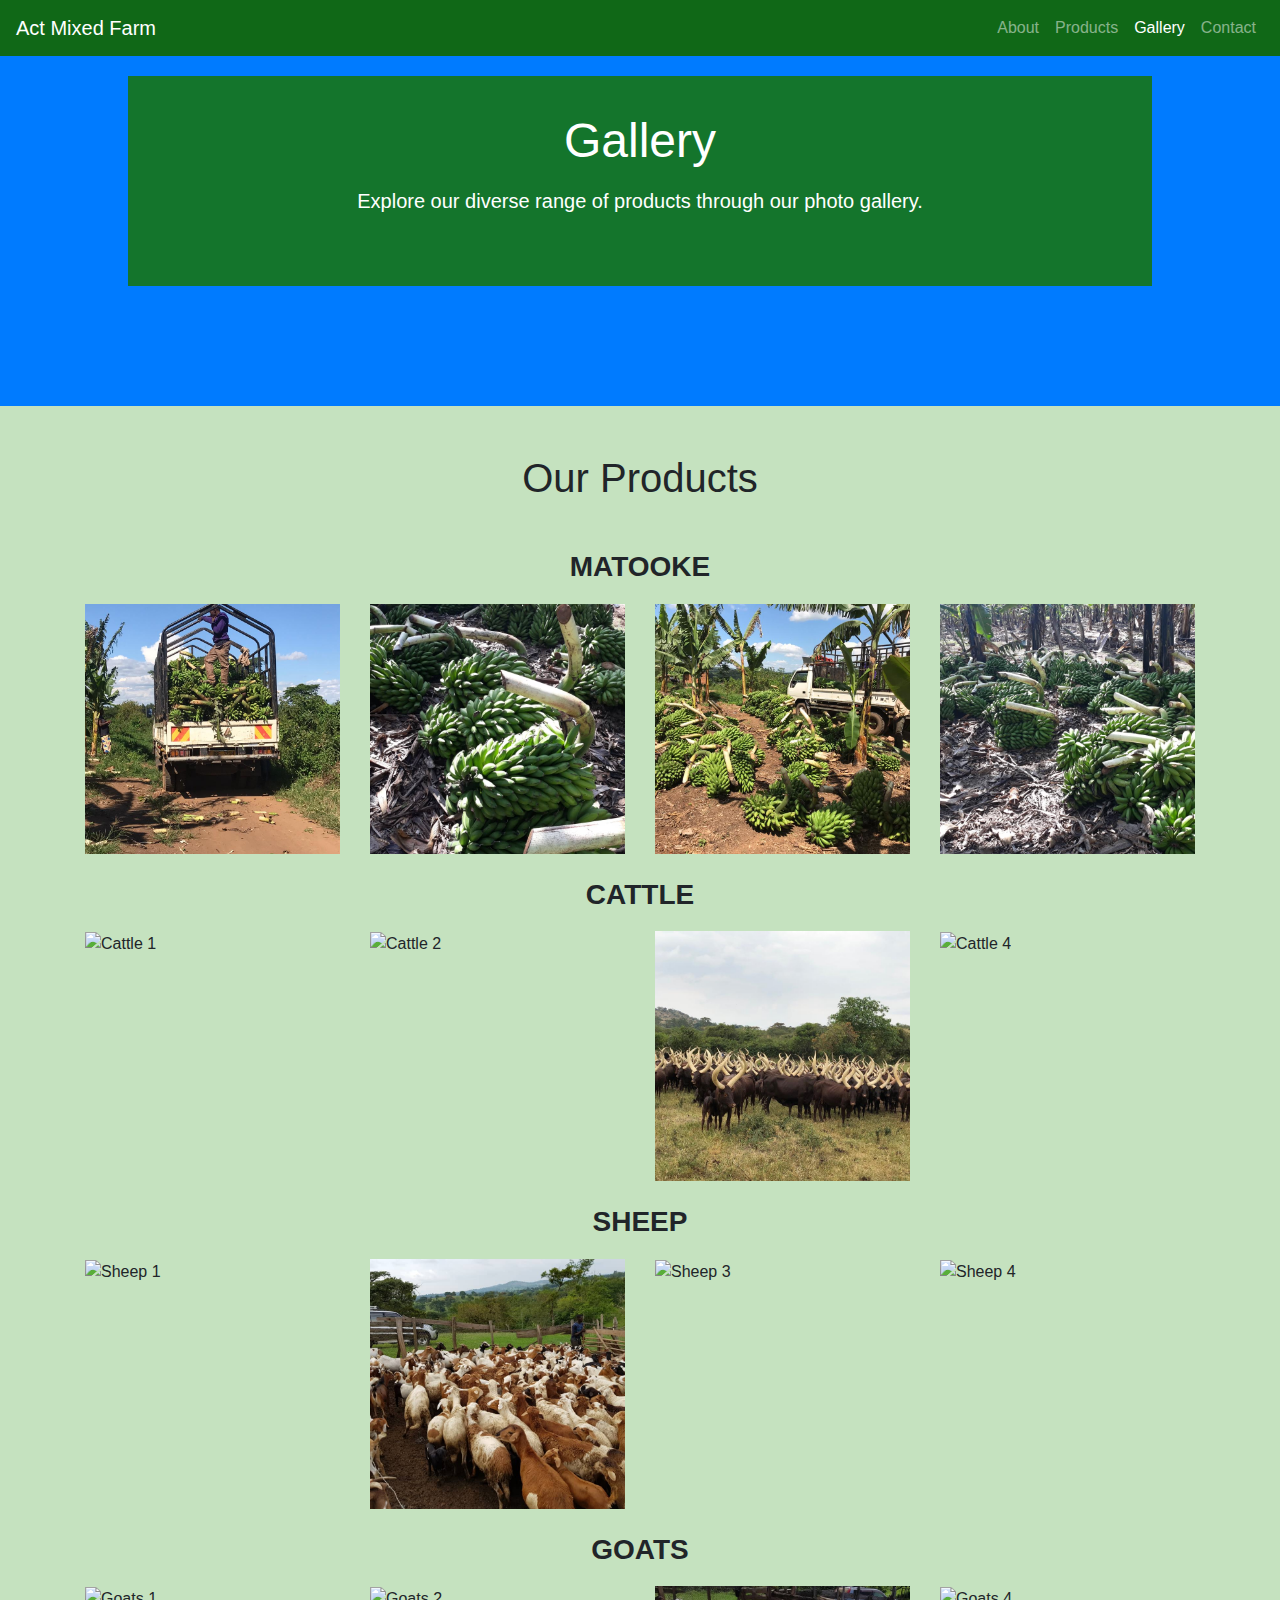
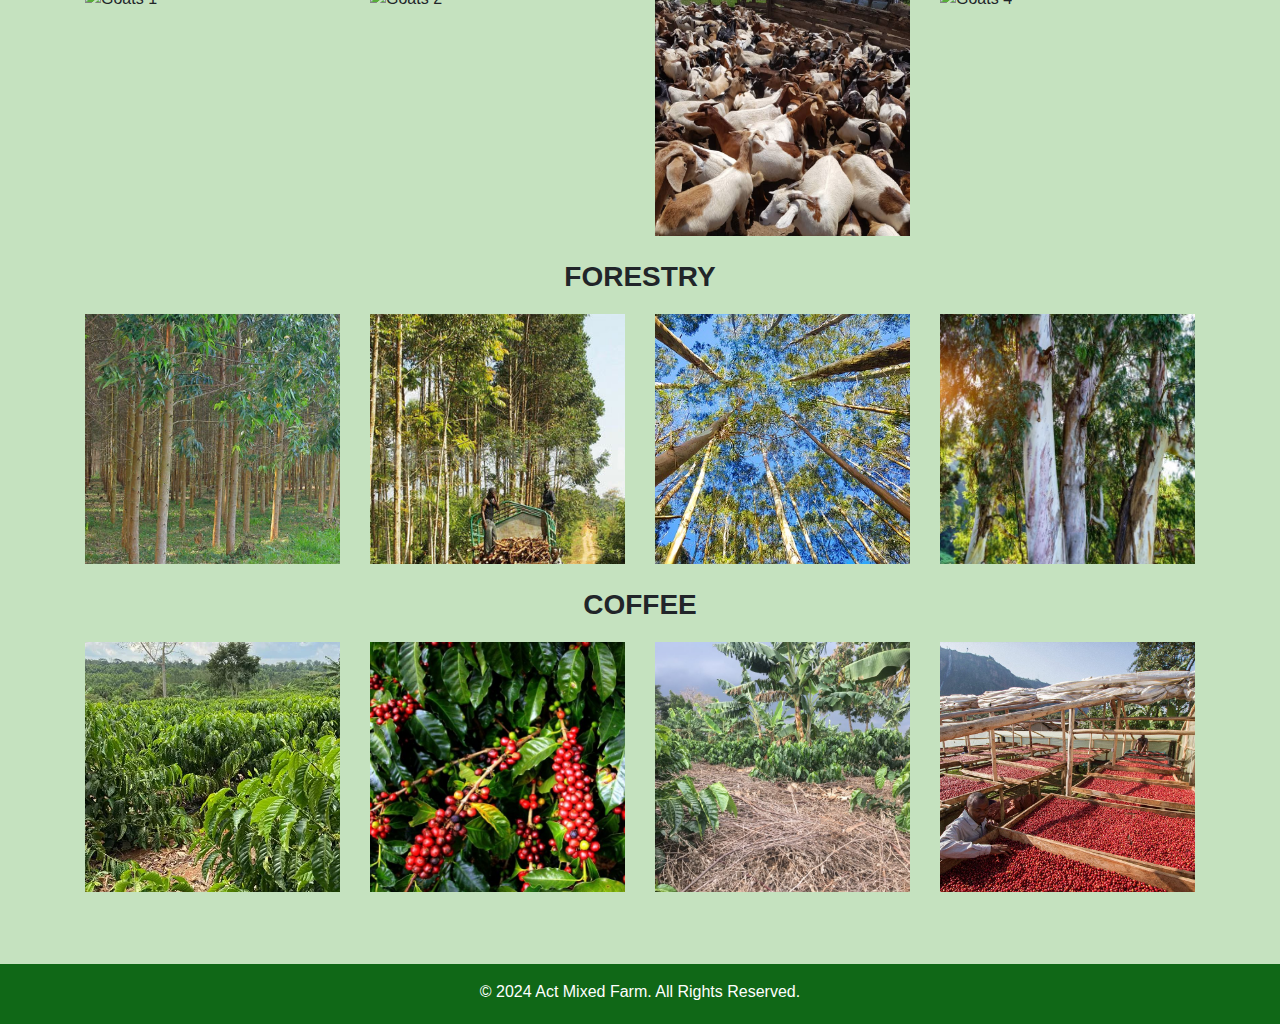
==== gallery.html @ eb422c22 "Initial Commit" ====
<!DOCTYPE html>
<html lang="en">

<head>
    <meta charset="UTF-8" />
    <meta name="viewport" content="width=device-width, initial-scale=1.0" />
    <title>Gallery - Act Mixed Farm</title>
    <link href="https://maxcdn.bootstrapcdn.com/bootstrap/4.5.2/css/bootstrap.min.css" rel="stylesheet" />
    <link rel="stylesheet" href="https://cdnjs.cloudflare.com/ajax/libs/font-awesome/5.15.3/css/all.min.css" />
    <link rel="stylesheet" href="styles.css" />
    <style>
        body {
            background-color: #c5e2bf;
        }

        .gallery-img {
            height: 250px;
            object-fit: cover;
            width: 100%;
        }

        h3 {
            text-align: center;
            margin-bottom: 20px;
            font-weight: bold;
        }
    </style>
</head>

<body>
    <!-- Navigation -->
    <nav class="navbar navbar-expand-lg navbar-dark bg-dark fixed-top">
        <a class="navbar-brand" href="#">Act Mixed Farm</a>
        <button class="navbar-toggler" type="button" data-toggle="collapse" data-target="#navbarNav"
            aria-controls="navbarNav" aria-expanded="false" aria-label="Toggle navigation">
            <span class="navbar-toggler-icon"></span>
        </button>
        <div class="collapse navbar-collapse" id="navbarNav">
            <ul class="navbar-nav ml-auto">
                <li class="nav-item">
                    <a class="nav-link" href="index.html#about">About</a>
                </li>
                <li class="nav-item">
                    <a class="nav-link" href="index.html#products">Products</a>
                </li>
                <li class="nav-item active">
                    <a class="nav-link" href="gallery.html">Gallery</a>
                </li>
                <li class="nav-item">
                    <a class="nav-link" href="index.html#contact">Contact</a>
                </li>
            </ul>
        </div>
    </nav>

    <!-- Header Section -->
    <header class="bg-primary text-white text-center py-5">
        <div class="container">
            <h1>Gallery</h1>
            <p class="lead">Explore our diverse range of products through our photo gallery.</p>
        </div>
    </header>

    <!-- Gallery Section -->
    <section id="gallery" class="py-5">
        <div class="container">
            <h2 class="text-center mb-5">Our Products</h2>

            <!-- Matooke Images -->
            <h3>MATOOKE</h3>
            <div class="row mb-4">
                <div class="col-md-3">
                    <img src="images/IMG_1291.JPG" class="img-fluid gallery-img" alt="Matooke 1" />
                </div>
                <div class="col-md-3">
                    <img src="images/IMG_0360.JPG" class="img-fluid gallery-img" alt="Matooke 2" />
                </div>
                <div class="col-md-3">
                    <img src="images/IMG_1292.JPG" class="img-fluid gallery-img" alt="Matooke 3" />
                </div>
                <div class="col-md-3">
                    <img src="images/IMG_0363.JPG" class="img-fluid gallery-img" alt="Matooke 4" />
                </div>
            </div>

            <!-- Cattle Images -->
            <h3>CATTLE</h3>
            <div class="row mb-4">
                <div class="col-md-3">
                    <img src="images/IMG_1243.JPG" class="img-fluid gallery-img" alt="Cattle 1" />
                </div>
                <div class="col-md-3">
                    <img src="images/IMG_6528.JPG" class="img-fluid gallery-img" alt="Cattle 2" />
                </div>
                <div class="col-md-3">
                    <img src="images/IMG_1484.JPG" class="img-fluid gallery-img" alt="Cattle 3" />
                </div>
                <div class="col-md-3">
                    <img src="images/IMG_0528.JPG" class="img-fluid gallery-img" alt="Cattle 4" />
                </div>
            </div>

            <!-- Sheep Images -->
            <h3>SHEEP</h3>
            <div class="row mb-4">
                <div class="col-md-3">
                    <img src="images/IMG_1464.JPG" class="img-fluid gallery-img" alt="Sheep 1" />
                </div>
                <div class="col-md-3">
                    <img src="images/Sheep.JPG" class="img-fluid gallery-img" alt="Sheep 2" />
                </div>
                <div class="col-md-3">
                    <img src="images/IMG_0842.JPG" class="img-fluid gallery-img" alt="Sheep 3" />
                </div>
                <div class="col-md-3">
                    <img src="images/IMG_5181.JPG" class="img-fluid gallery-img" alt="Sheep 4" />
                </div>
            </div>

            <!-- Goats Images -->
            <h3>GOATS</h3>
            <div class="row mb-4">
                <div class="col-md-3">
                    <img src="images/IMG_0704.JPG" class="img-fluid gallery-img" alt="Goats 1" />
                </div>
                <div class="col-md-3">
                    <img src="images/IMG_6857.JPG" class="img-fluid gallery-img" alt="Goats 2" />
                </div>
                <div class="col-md-3">
                    <img src="images/IMG_1532.JPG" class="img-fluid gallery-img" alt="Goats 3" />
                </div>
                <div class="col-md-3">
                    <img src="images/IMG_7145.JPG" class="img-fluid gallery-img" alt="Goats 4" />
                </div>
            </div>

            <!-- Forestry Images -->
            <h3>FORESTRY</h3>
            <div class="row mb-4">
                <div class="col-md-3">
                    <img src="images/trees.jpg" class="img-fluid gallery-img" alt="Forestry 1" />
                </div>
                <div class="col-md-3">
                    <img src="images/treees.jpg" class="img-fluid gallery-img" alt="Forestry 2" />
                </div>
                <div class="col-md-3">
                    <img src="images/tree-eucalyptus.jpg" class="img-fluid gallery-img" alt="Forestry 3" />
                </div>
                <div class="col-md-3">
                    <img src="images/eucalipto-770x513.jpg" class="img-fluid gallery-img" alt="Forestry 4" />
                </div>
            </div>

            <!-- Coffee Images -->
            <h3>COFFEE</h3>
            <div class="row mb-4">
                <div class="col-md-3">
                    <img src="images/Coffee-growing1.webp" class="img-fluid gallery-img" alt="Coffee 1" />
                </div>
                <div class="col-md-3">
                    <img src="images/Mature-coffee-beans-ready-for-picking-1068x586.jpg" class="img-fluid gallery-img"
                        alt="Coffee 2" />
                </div>
                <div class="col-md-3">
                    <img src="images/coff1.jpg" class="img-fluid gallery-img" alt="Coffee 3" />
                </div>
                <div class="col-md-3">
                    <img src="images/Uganda_3_1200x.jpg" class="img-fluid gallery-img" alt="Coffee 4" />
                </div>
            </div>
        </div>
    </section>

    <!-- Footer -->
    <footer class="text-white text-center py-3 bg-dark">
        <p>&copy; 2024 Act Mixed Farm. All Rights Reserved.</p>
    </footer>

    <!-- Scripts -->
    <script src="https://code.jquery.com/jquery-3.5.1.slim.min.js"></script>
    <script src="https://cdn.jsdelivr.net/npm/@popperjs/core@2.11.6/dist/umd/popper.min.js"></script>
    <script src="https://maxcdn.bootstrapcdn.com/bootstrap/4.5.2/js/bootstrap.min.js"></script>
</body>

</html>
---- styles.css ----
/* General Styles */
body {
    font-family: Arial, sans-serif;
}

header h1 {
    font-size: 3rem;
    margin-bottom: 1rem;
    margin-top: 1rem;
}

header p {
    font-size: 1.5rem;
    margin-bottom: 2rem;
}

section {
    padding: 80px 0;
}

section h2 {
    font-size: 2.5rem;
    margin-bottom: 40px;
}

.card-img-top {
    width: 100%;
    height: 275px; /* Set a fixed height for all images */
    object-fit: cover; /* Ensure the images cover the area without stretching */
}

header {
    background: url('images/IMG_1192.JPG') no-repeat center;
    background-size: cover;
    background-position: center;
    height: 350px;
    display: flex;
    justify-content: center;
    align-items: center;
    flex-direction: column;
    text-align: center;
    position: relative; 
    margin-top: 56px;
    padding: 20px;
}

header .container {
    background-color: rgb(20, 117, 44); /* Adjust the RGBA values for your desired blue color and transparency */
    width: 80%;
    height: 60%;
    padding: 20px;
    position: absolute;
    top: 20px; /* Adjust top position to control vertical placement */
    left: 50%;
    transform: translateX(-50%);
}

header p,
header a.btn {
    margin-bottom: 20px;
}

.navbar-dark .navbar-nav .nav-link:hover {
    color: #ffffff; /* Change text color on hover */
    background-color: #4d657e; /* Change background color on hover */
}

footer {
    background: #3e8f33;
    color: white;
    padding: 20px 0;
    height: 60px;
}

.bg-dark {
    background-color: #106817 !important;
}

.bg-dark h2 {
    color: white;
}

address {
    line-height: 2.4;
    margin: 4em;
}

address a {
    color: #fff;
    text-decoration: none;
}

.form-control {
    background-color: #dfd8d8;   
    color: #5c5959;
}

#products {
    background-color: #c5e2bf;
}

.btn-primary {
    background-color: #b41200;
    border-color: #83190d;
    color: white;
}

.btn-primary:hover {
    background-color: #c0392b;
    border-color: #c0392b;
}

.fas {
    margin-right: 8px;
}

.flip-card {
    background-color: #4ca35f;
    width: 350px;
    height: 450px;
    perspective: 1000px;
    margin-bottom: 15px;
}

.flip-card-back {
    transform: rotateY(180deg);
}

.flip-card-inner {
    position: relative;
    width: 100%;
    height: 100%;
    text-align: center;
    transition: transform 0.6s;
    transform-style: preserve-3d;
}

.flip-card:hover .flip-card-inner {
    transform: rotateY(180deg);
}

.flip-card-front, .flip-card-back {
    position: absolute;
    width: 100%;
    height: 100%;
    backface-visibility: hidden;
}

.flip-card-front {
    background-color: #65c569;
    color: black;
    transform: rotateY(0deg);
}

.flip-card-back {
    background-color: #65c569;
    color: white;
    transform: rotateY(180deg);
}

#contact {
    background-image: url('images/IMG_1991.JPG');
    background-size: cover;
    background-position: center;
    color: #fff;
    position: relative;
    overflow: hidden;
    text-align: center;
}

.background-overlay {
    position: absolute;
    top: 0;
    left: 0;
    width: 100%;
    height: 100%;
    background: rgba(0, 0, 0, 0.7); /* Dark overlay with opacity */
    z-index: 0;
}

.position-relative {
    position: relative;
}

.z-index-1 {
    z-index: 1;
}

.border-container {
    border: 1px solid #ccc;
    border-radius: 3px;
    padding: 15px;
    background-color: transparent; /* Optional: Adjusts background for better contrast */
    margin-bottom: 15px; /* Optional: Adds spacing between the divs */
}

/* Responsive Styles */
@media (max-width: 992px) {
    header h1 {
        font-size: 2.5rem;
    }
    
    header p {
        font-size: 1.2rem;
    }
    
    section {
        padding: 60px 0;
    }
    
    section h2 {
        font-size: 2rem;
    }
    
    .card-img-top {
        height: 200px;
    }
    
    .flip-card {
        width: 300px;
        height: 400px;
    }
}

@media (max-width: 768px) {
    header h1 {
        font-size: 2rem;
    }
    
    header p {
        font-size: 1rem;
    }
    
    section {
        padding: 40px 0;
    }
    
    section h2 {
        font-size: 1.5rem;
    }
    
    .card-img-top {
        height: 150px;
    }
    
    .flip-card {
        width: 250px;
        height: 350px;
    }
}

@media (max-width: 576px) {
    header {
        height: 250px;
    }
    
    header h1 {
        font-size: 1.5rem;
    }
    
    header p {
        font-size: 0.875rem;
    }
    
    section {
        padding: 20px 0;
    }
    
    section h2 {
        font-size: 1.25rem;
    }
    
    .card-img-top {
        height: 100px;
    }
    
    .flip-card {
        width: 200px;
        height: 300px;
    }
    
    .border-container {
        padding: 10px;
    }
}
@media (max-width: 441px) and (max-height: 896px) {
    header {
        height: 250px;
        padding: 10px;
    }
    
    header h1 {
        font-size: 1.5rem;
    }
    
    header p {
        font-size: 0.875rem;
    }
    
    section {
        padding: 20px 0;
    }
    
    section h2 {
        font-size: 1.25rem;
    }
    
    .card-img-top {
        height: 150px;
    }
    
    .flip-card {
        width: 200px;
        height: 300px;
    }
    
    .border-container {
        padding: 10px;
    }
    
    .form-control {
        font-size: 0.875rem;
    }
    
    .btn-primary, .btn-success {
        font-size: 0.875rem;
    }
}
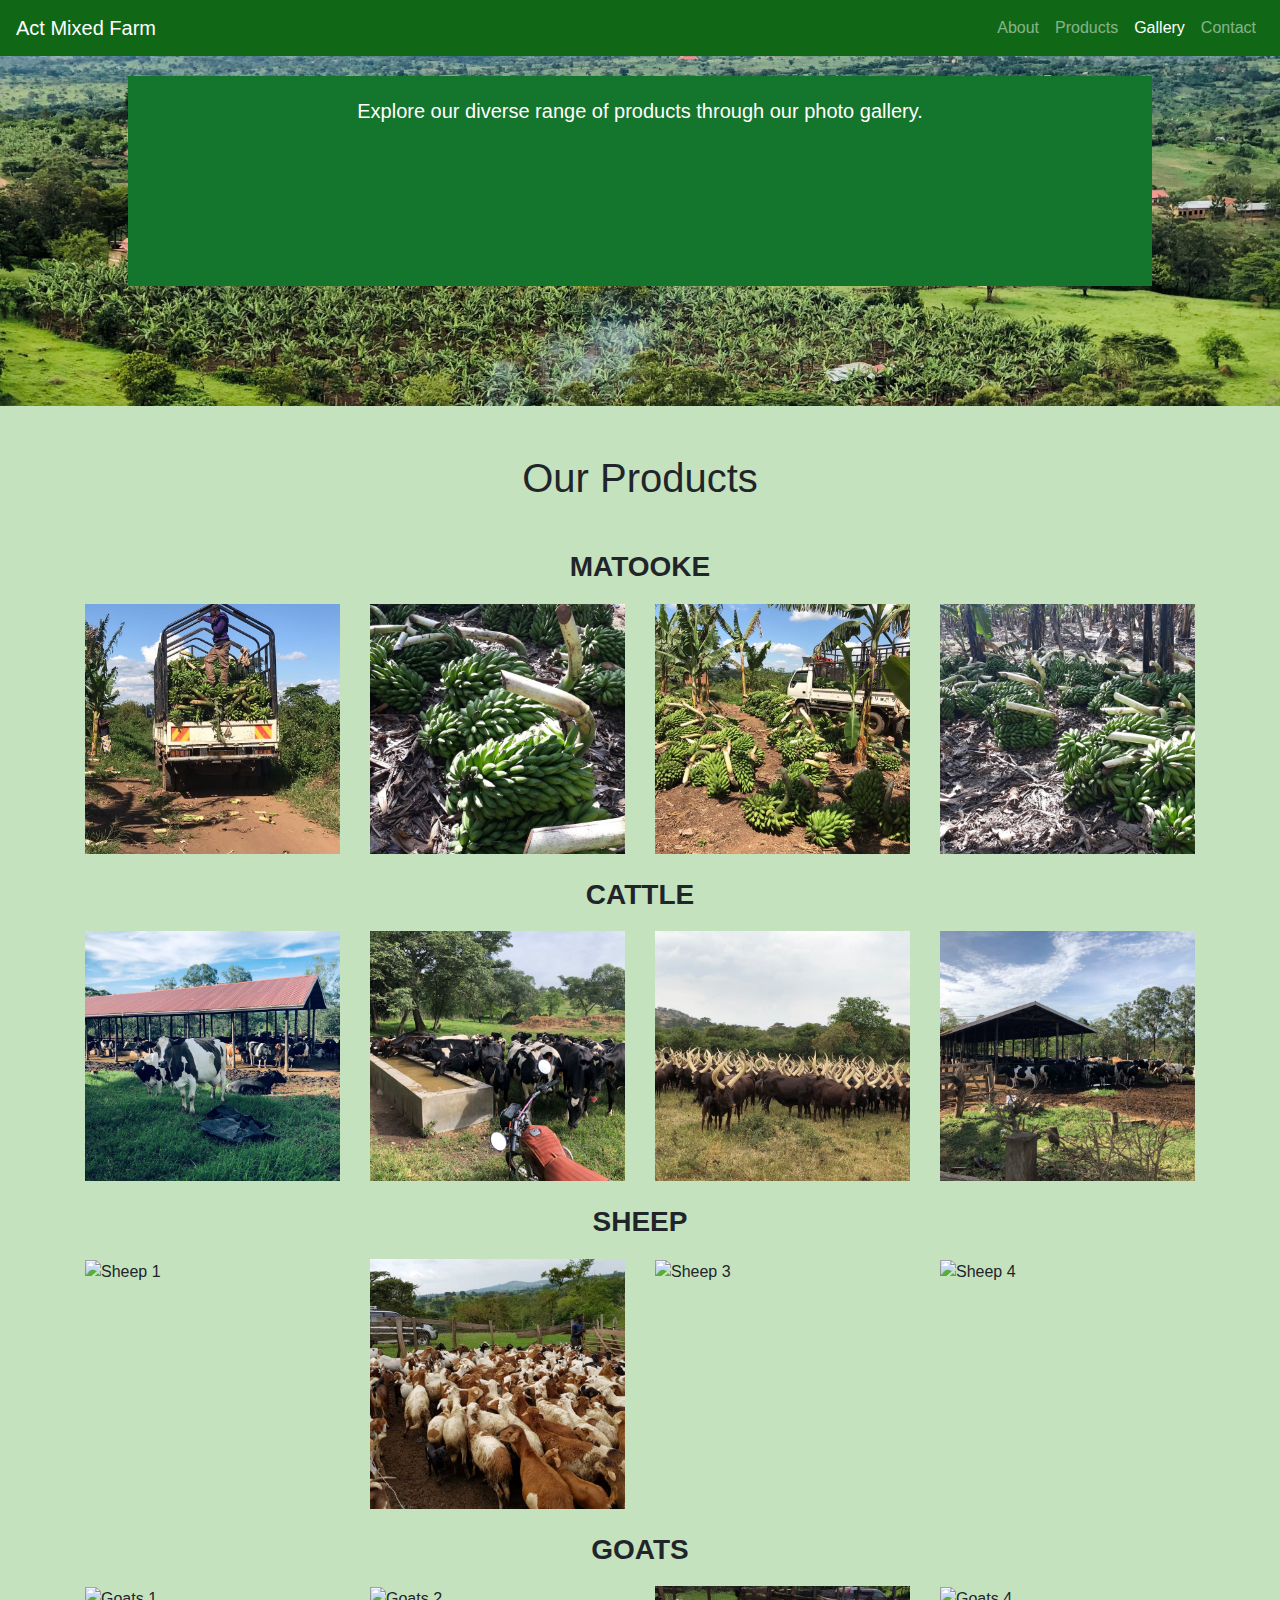
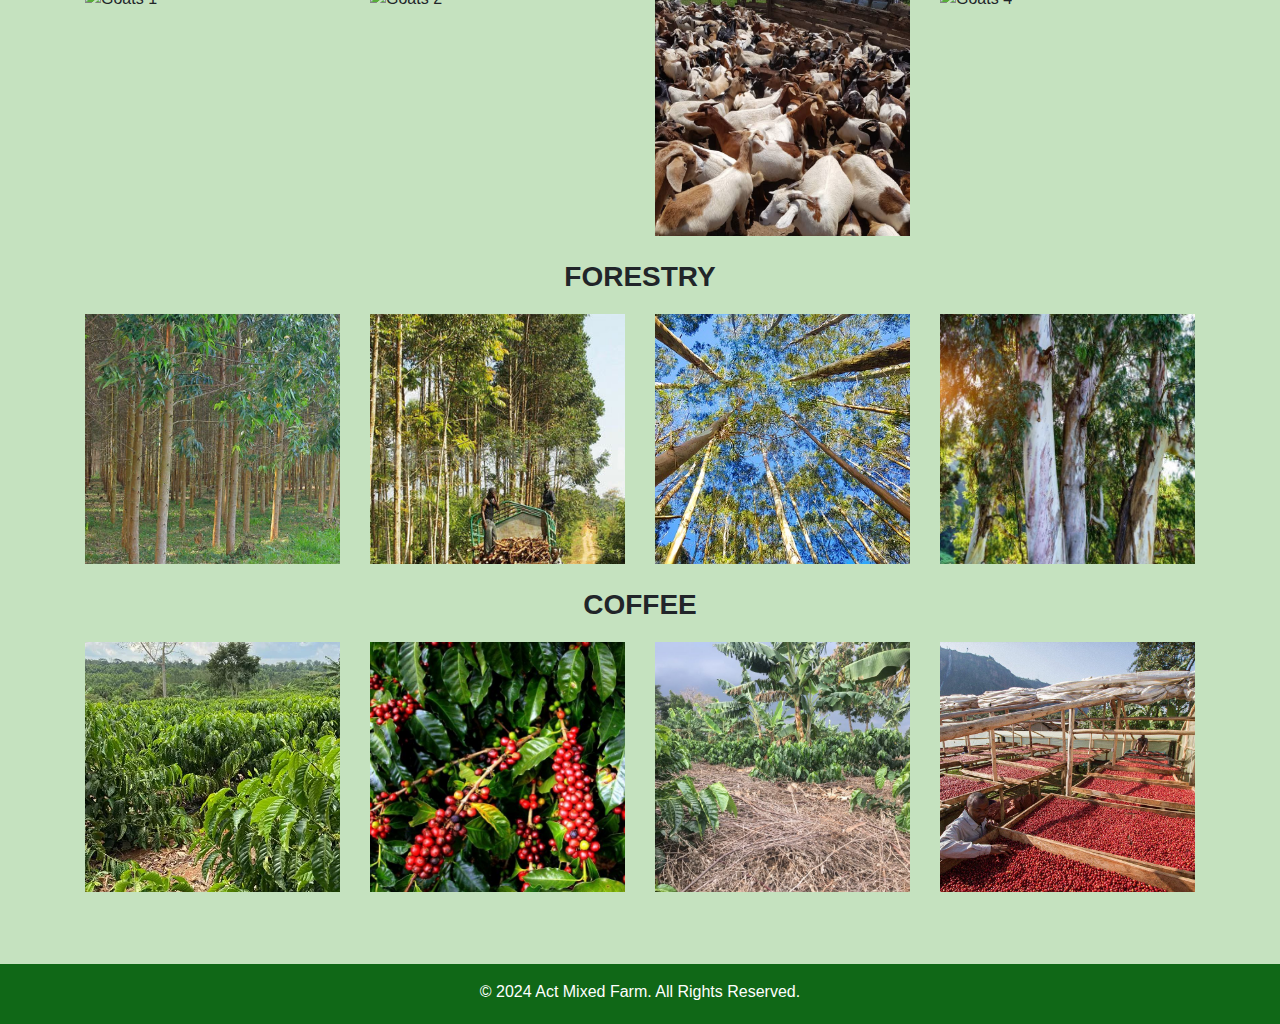
==== commit 068902e1: "final test" ====
--- a/gallery.html
+++ b/gallery.html
@@ -56,7 +56,6 @@
     <!-- Header Section -->
     <header class="bg-primary text-white text-center py-5">
         <div class="container">
-            <h1>Gallery</h1>
             <p class="lead">Explore our diverse range of products through our photo gallery.</p>
         </div>
     </header>
--- a/styles.css
+++ b/styles.css
@@ -25,8 +25,10 @@
 
 .card-img-top {
     width: 100%;
-    height: 275px; /* Set a fixed height for all images */
-    object-fit: cover; /* Ensure the images cover the area without stretching */
+    height: 275px;
+    /* Set a fixed height for all images */
+    object-fit: cover;
+    /* Ensure the images cover the area without stretching */
 }
 
 header {
@@ -39,18 +41,20 @@
     align-items: center;
     flex-direction: column;
     text-align: center;
-    position: relative; 
+    position: relative;
     margin-top: 56px;
     padding: 20px;
 }
 
 header .container {
-    background-color: rgb(20, 117, 44); /* Adjust the RGBA values for your desired blue color and transparency */
+    background-color: rgb(20, 117, 44);
+    /* Adjust the RGBA values for your desired blue color and transparency */
     width: 80%;
     height: 60%;
     padding: 20px;
     position: absolute;
-    top: 20px; /* Adjust top position to control vertical placement */
+    top: 20px;
+    /* Adjust top position to control vertical placement */
     left: 50%;
     transform: translateX(-50%);
 }
@@ -61,8 +65,10 @@
 }
 
 .navbar-dark .navbar-nav .nav-link:hover {
-    color: #ffffff; /* Change text color on hover */
-    background-color: #4d657e; /* Change background color on hover */
+    color: #ffffff;
+    /* Change text color on hover */
+    background-color: #4d657e;
+    /* Change background color on hover */
 }
 
 footer {
@@ -91,7 +97,7 @@
 }
 
 .form-control {
-    background-color: #dfd8d8;   
+    background-color: #dfd8d8;
     color: #5c5959;
 }
 
@@ -139,7 +145,8 @@
     transform: rotateY(180deg);
 }
 
-.flip-card-front, .flip-card-back {
+.flip-card-front,
+.flip-card-back {
     position: absolute;
     width: 100%;
     height: 100%;
@@ -174,7 +181,8 @@
     left: 0;
     width: 100%;
     height: 100%;
-    background: rgba(0, 0, 0, 0.7); /* Dark overlay with opacity */
+    background: rgba(0, 0, 0, 0.7);
+    /* Dark overlay with opacity */
     z-index: 0;
 }
 
@@ -190,8 +198,10 @@
     border: 1px solid #ccc;
     border-radius: 3px;
     padding: 15px;
-    background-color: transparent; /* Optional: Adjusts background for better contrast */
-    margin-bottom: 15px; /* Optional: Adds spacing between the divs */
+    background-color: transparent;
+    /* Optional: Adjusts background for better contrast */
+    margin-bottom: 15px;
+    /* Optional: Adds spacing between the divs */
 }
 
 /* Responsive Styles */
@@ -199,23 +209,23 @@
     header h1 {
         font-size: 2.5rem;
     }
-    
+
     header p {
         font-size: 1.2rem;
     }
-    
+
     section {
         padding: 60px 0;
     }
-    
+
     section h2 {
         font-size: 2rem;
     }
-    
+
     .card-img-top {
         height: 200px;
     }
-    
+
     .flip-card {
         width: 300px;
         height: 400px;
@@ -226,103 +236,130 @@
     header h1 {
         font-size: 2rem;
     }
-    
+
     header p {
         font-size: 1rem;
     }
-    
+
     section {
         padding: 40px 0;
     }
-    
+
     section h2 {
         font-size: 1.5rem;
     }
-    
+
     .card-img-top {
         height: 150px;
     }
-    
+
     .flip-card {
         width: 250px;
         height: 350px;
     }
 }
-
-@media (max-width: 576px) {
+.map-container {
+    width: 100%;
+    height: 0;
+    padding-bottom: 56.25%; /* This gives a 16:9 aspect ratio */
+    position: relative;
+    overflow: hidden;
+}
+
+.map-container iframe {
+    position: absolute;
+    top: 0;
+    left: 0;
+    width: 100%;
+    height: 100%;
+    border: 0;
+}
+
+@media (max-width: 500px) and (max-height: 896px) {
     header {
-        height: 250px;
-    }
-    
+        height: 260px;
+        padding: 8px;
+    }
+
     header h1 {
         font-size: 1.5rem;
     }
-    
-    header p {
-        font-size: 0.875rem;
-    }
-    
+
     section {
         padding: 20px 0;
     }
-    
+
     section h2 {
         font-size: 1.25rem;
-    }
-    
+        text-align: center;
+        font-weight: bold;
+    }
+
+    .navbar-nav {
+        display: flex;
+        justify-content: center;
+        width: 100%;
+    }
+
+    .navbar-nav .nav-item {
+        text-align: center;
+    }
+
+    .container {
+        max-width: 100%;
+        padding: 0 10px;
+    }
+    .map-container {
+        padding-bottom: 100%; /* Square aspect ratio on very small screens */
+    }
+    .navbar-nav .nav-link {
+        padding: 0.5rem 1rem;
+    }
+
+    .row {
+        flex-direction: column;
+        align-items: center;
+        margin: 0;
+    }
+
+    .col-md-4 {
+        width: 100%;
+        margin-bottom: 20px;
+        padding: 0 10px; /* Add padding for better spacing */
+    }
+
+    .flip-card {
+        width: 100%;
+        max-width: 300px;
+        margin: 0 auto;
+    }
+
+    .flip-card-inner {
+        width: 100%;
+        height: auto; /* Adjust height to auto */
+    }
+
+    .flip-card-front,
+    .flip-card-back {
+        width: 100%;
+        height: auto; /* Adjust height to auto */
+    }
+
     .card-img-top {
-        height: 100px;
-    }
-    
-    .flip-card {
-        width: 200px;
-        height: 300px;
-    }
-    
+        height: 175px;
+        object-fit: cover; /* Ensure images fit properly within the container */
+    }
+
     .border-container {
         padding: 10px;
     }
-}
-@media (max-width: 441px) and (max-height: 896px) {
-    header {
-        height: 250px;
-        padding: 10px;
-    }
-    
-    header h1 {
-        font-size: 1.5rem;
-    }
-    
-    header p {
-        font-size: 0.875rem;
-    }
-    
-    section {
-        padding: 20px 0;
-    }
-    
-    section h2 {
-        font-size: 1.25rem;
-    }
-    
-    .card-img-top {
-        height: 150px;
-    }
-    
-    .flip-card {
-        width: 200px;
-        height: 300px;
-    }
-    
-    .border-container {
-        padding: 10px;
-    }
-    
+
     .form-control {
         font-size: 0.875rem;
     }
-    
-    .btn-primary, .btn-success {
+
+    .btn-primary,
+    .btn-success {
         font-size: 0.875rem;
     }
-}+}
